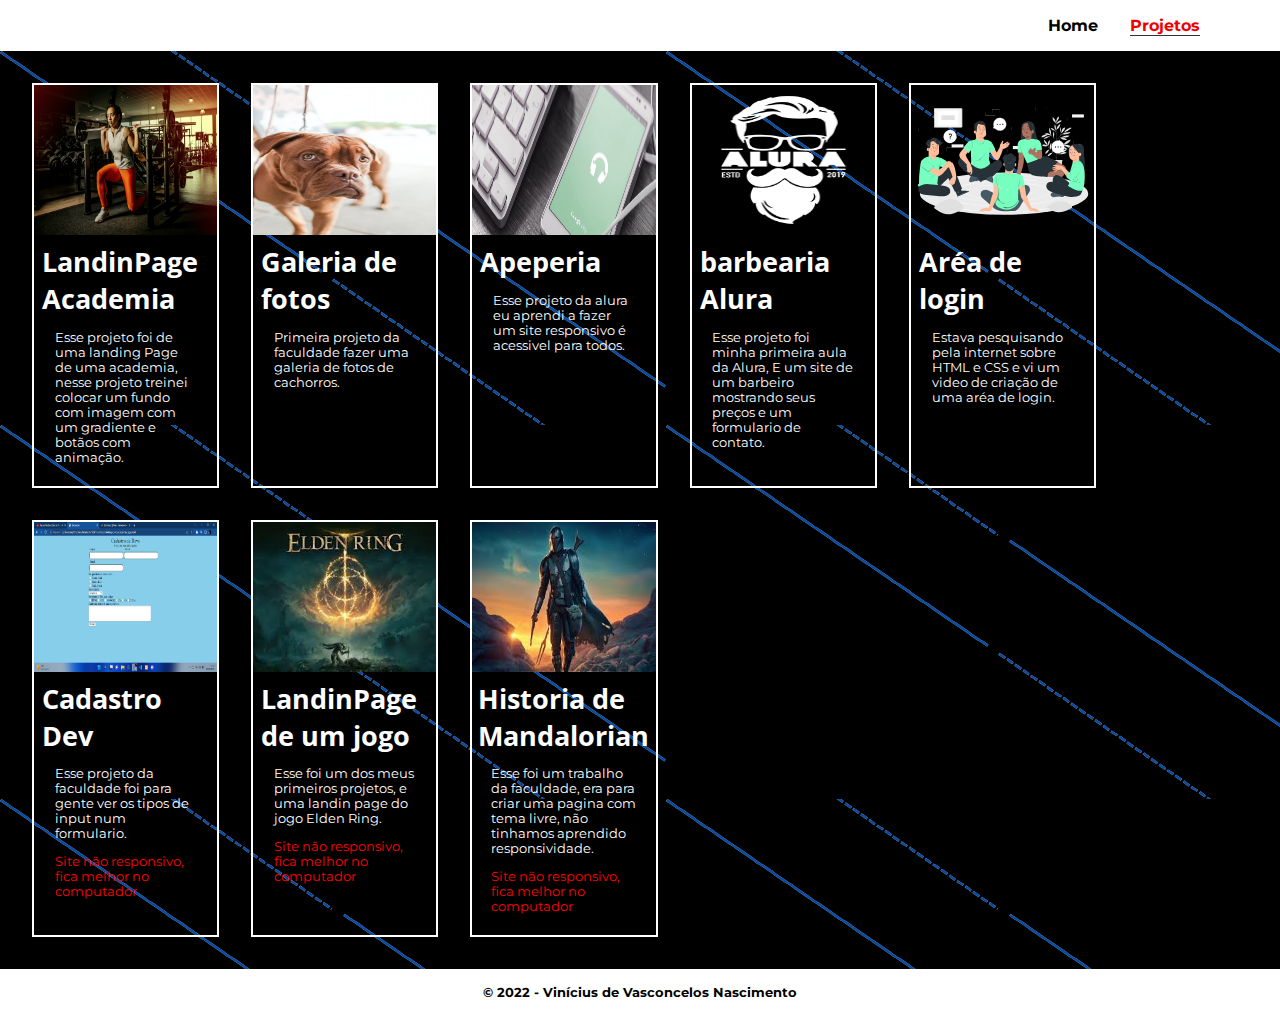
==== projetos.html @ 04dbd7cd "first commit" ====
<!DOCTYPE html>
<html lang="pt-br">
<head>
    <meta charset="UTF-8">
    <meta http-equiv="X-UA-Compatible" content="IE=edge">
    <meta name="viewport" content="width=device-width, initial-scale=1.0">
    <title>PortVN | Projetos</title>

    <link rel="stylesheet" href="css/base.css">
    <link rel="stylesheet" href="css/cssProjetos/style.css">

    <link rel="stylesheet" href="css/cabecalho/cabecalho.css">
    <link rel="stylesheet" href="css/cabecalho/cabecalho-link.css">
    <link rel="stylesheet" href="css/cabecalho/cabecalho-objeto.css">
    <link rel="stylesheet" href="css/cabecalho/cabecalho-lista.css">
    <link rel="stylesheet" href="css/cabecalho/cabecalho-navegacao.css">

    <link rel="stylesheet" href="css/cssProjetos/Projetos/projetos.css">
    <link rel="stylesheet" href="css/cssProjetos/Projetos/projetos-objeto.css">
    <link rel="stylesheet" href="css/cssProjetos/Projetos/projetos-img.css">
    <link rel="stylesheet" href="css/cssProjetos/Projetos/projetos-caixa.css">
    <link rel="stylesheet" href="css/cssProjetos/Projetos/projetos-titulo.css">
    <link rel="stylesheet" href="css/cssProjetos/Projetos/projetos-texto.css">

    <link rel="stylesheet" href="css/rodape/rodape.css">
    <link rel="stylesheet" href="css/rodape/rodape-texto.css">

</head>
<body>
    <header class="cabecalho">
        <nav class="cabecalho__navegacao">
            <ul class="cabecalho__lista">
                <li class="cabecalho__objeto"><a class="cabecalho__link" href="index.html">Home</a></li>
                <li class="cabecalho__objeto"><a class="cabecalho__link ativo" href="projetos.html">Projetos</a></li>
            </ul>
        </nav>
    </header>
    <main class="conteudo">
        <section class="projetos">
            <div class="projetos__objeto">
                <img src="projetos/academia-Copia/img/img5.jpg" alt="Landin Page de uma academia" class="projetos__img">
                <div class="projetos__caixa">
                    <a href="projetos/academia-Copia/pagina.html" class="projetos__link">
                        <h2 class="projetos__titulo">LandinPage Academia</h2>
                        <p class="projetos__texto">Esse projeto foi de uma landing Page de uma academia, nesse projeto treinei colocar um fundo com imagem com um gradiente e botãos com animação.</p>
                    </a>
                </div>
            </div>
            <div class="projetos__objeto">
                <img src="projetos/Galeriadefotos/img/cachorro1.jpg" alt="cachoro" class="projetos__img">
                <div class="projetos__caixa">
                    <a href="projetos/Galeriadefotos/pagina.html" class="projetos__link">
                        <h2 class="projetos__titulo">Galeria de fotos</h2>
                        <p class="projetos__texto">Primeira projeto da faculdade fazer uma galeria de fotos de cachorros.</p>
                    </a>
                </div>
            </div>
            <div class="projetos__objeto">
                <img src="projetos/Modulo-05 HTMLeCSSresponsivo/img/10-aplicativos-mais-baixados.png" alt="Landin page de um jogo" class="projetos__img">
                <div class="projetos__caixa">
                    <a href="projetos/Modulo-05 HTMLeCSSresponsivo/index.html" class="projetos__link">
                        <h2 class="projetos__titulo">Apeperia</h2>
                        <p class="projetos__texto">Esse projeto da alura eu aprendi a fazer um site responsivo é acessivel para todos.</p>
                    </a>
                </div>
            </div>
            <div class="projetos__objeto">
                <img src="projetos/Modulo-01HTMLeCSS-Copia/imagens/logo-branco.png" alt="Site Barbearia Alura" class="projetos__img">
                <div class="projetos__caixa">
                    <a href="projetos/Modulo-01HTMLeCSS-Copia/pagina.html" class="projetos__link">
                        <h2 class="projetos__titulo">barbearia Alura</h2>
                        <p class="projetos__texto">Esse projeto foi minha primeira aula da Alura, E um site de um barbeiro mostrando seus preços e um formulario de contato.</p>
                    </a>
                </div>
            </div>
            <div class="projetos__objeto">
                <img src="projetos/Paginalogin/pessoas.svg" alt="Site Barbearia Alura" class="projetos__img">
                <div class="projetos__caixa">
                    <a href="projetos/Paginalogin/index.html" class="projetos__link">
                        <h2 class="projetos__titulo">Aréa de login</h2>
                        <p class="projetos__texto">Estava pesquisando pela internet sobre HTML e CSS e vi um video de criação de uma aréa de login.</p>
                    </a>
                </div>
            </div>
            <div class="projetos__objeto">
                <img src="projetos/Cadastro/img/Captura de Tela (3).png" alt="Site Barbearia Alura" class="projetos__img">
                <div class="projetos__caixa">
                    <a href="projetos/Cadastro/pagia.html" class="projetos__link">
                        <h2 class="projetos__titulo">Cadastro Dev</h2>
                        <p class="projetos__texto">Esse projeto da faculdade foi para gente ver os tipos de input num formulario.</p>
                        <p class="projetos__texto recado">Site não responsivo, fica melhor no computador</p>
                    </a>
                </div>
            </div>
            <div class="projetos__objeto">
                <img src="projetos/eldenring/img/capa.jpg" alt="Landin page de um jogo" class="projetos__img">
                <div class="projetos__caixa">
                    <a href="projetos/eldenring/pagina.html" class="projetos__link">
                        <h2 class="projetos__titulo">LandinPage de um jogo</h2>
                        <p class="projetos__texto">Esse foi um dos meus primeiros projetos, e uma landin page do jogo Elden Ring.</p>
                        <p class="projetos__texto recado">Site não responsivo, fica melhor no computador</p>
                    </a>
                </div>
            </div>
            <div class="projetos__objeto">
                <img src="projetos/Mandalorian/img/cmf.png" alt="Landin page de um jogo" class="projetos__img">
                <div class="projetos__caixa">
                    <a href="projetos/Mandalorian/pagina.html" class="projetos__link">
                        <h2 class="projetos__titulo">Historia de Mandalorian</h2>
                        <p class="projetos__texto">Esse foi um trabalho da faculdade, era para criar uma pagina com tema livre, não tinhamos aprendido responsividade.</p>
                        <p class="projetos__texto recado">Site não responsivo, fica melhor no computador</p>
                    </a>
                </div>
            </div>
        </section>
    </main>
    <footer class="rodape">
        <p class="rodape__texto">&copy; 2022 - Vinícius de Vasconcelos Nascimento</p>
    </footer>
</body>
</html>
---- css/base.css ----
@import url('https://fonts.googleapis.com/css2?family=Montserrat:wght@300;400;700&family=Open+Sans:wght@300;400;700&display=swap');

:root {
    --fundo-cabecalho: #ffffffff;
    --fundo: #000000;

    --letra: #ffffffff;
    --letra-projetos: #856d6d;

    --letra-geral: 'Montserrat', sans-serif;
    --letra-titulos: 'Open Sans', sans-serif;

    --borda: #ffffff;

}

* {
    margin: 0;
    padding: 0;
    text-decoration: none;
    box-sizing: border-box;
    font-family: var(--letra-geral);
}

main {
    background: var(--fundo) url(../img/fundo.png);
}

hr {
    margin: 4px 0 4px 0;
    box-shadow: 0px 0px 10px #ffffff;
}
---- css/cssProjetos/style.css ----
body {
    display: grid;
    grid-template-areas: 
        "cabecalho"
        "conteudo"
        "rodape";
    grid-template-columns: auto;
    grid-template-rows: auto auto auto;
}

.cabecalho {
    grid-area: cabecalho;
}

.conteudo {
    grid-area: conteudo;
}

.rodape {
    grid-area: rodape;
}
---- css/cabecalho/cabecalho.css ----
.cabecalho {
    background: var(--fundo-cabecalho);
    padding: 1rem;
}

@media screen and (min-width: 1024px) {
    .cabecalho {
        padding: 1rem 5rem 1rem 1rem;
    }
}
---- css/cabecalho/cabecalho-link.css ----
.cabecalho__link {
    color: black;
    margin: 0 0 0 1.5rem;
    font-size: 1.2rem;
    font-weight: 700;
}

.cabecalho__link:hover, .ativo {
    border-bottom: 1px solid #333333;
    color: #ee0000;
}

@media screen and (min-width: 768px) {
    .cabecalho__link {
        margin: 0 0 0 2rem;
        font-size: 1.6rem;
    }
}

@media screen and (min-width: 1024px) {
    .cabecalho__link {
        font-size: 1rem;
    }
}
---- css/cabecalho/cabecalho-lista.css ----
.cabecalho__lista {
    display: flex;
    justify-content: center;
    list-style: none;
}

@media screen and (min-width: 768px) {
    .cabecalho__lista {
        justify-content: end;
    }
}
---- css/cssProjetos/Projetos/projetos.css ----
.projetos {
    display: flex;
    flex-wrap: wrap;
    padding: 1rem;
}
---- css/cssProjetos/Projetos/projetos-objeto.css ----
.projetos__objeto {
    border: 2px solid var(--borda);
    display: grid;
    margin: 1rem 0;
    grid-template-areas: 
        "projetos-img"
        "projetos-caixa";
    grid-template-columns: 100%;
    grid-template-rows: 150px auto;
    width: 100%;
}

.projetos__objeto:hover {
    background: #ffffff;
    grid-template-rows: 100px auto;
}

@media screen and (min-width: 768px) {
    .projetos__objeto {
        width: 25%;
        margin: 1rem 1rem;
    }
}

@media screen and (min-width: 1024px) {
    .projetos__objeto {
        width: 15%;
    }
}
---- css/cssProjetos/Projetos/projetos-img.css ----
.projetos__img {
    grid-area: projetos-img;
    width: 100%;
    height: 100%;
    transition: 1s ease-in-out;
}

.projetos__objeto:hover .projetos__img {
    opacity: 0.6;
}
---- css/cssProjetos/Projetos/projetos-caixa.css ----
.projetos__caixa {
    padding: 0.5rem;
    display: flex;
    align-items: center;
    flex-direction: column;
    grid-area: projetos-caixa;
}
---- css/cssProjetos/Projetos/projetos-titulo.css ----
.projetos__titulo {
    color: #ffffff;
    font-family: var(--letra-titulos);
    font-weight: 700;
    font-size: 1.7rem;
    transition: 3s ease-in-out;
}

.projetos__objeto:hover .projetos__titulo {
    color: black;
}
---- css/cssProjetos/Projetos/projetos-texto.css ----
.projetos__texto {
    color: #ffffff;
    font-size: 1rem;
    margin: 1em;
    transition: 2s ease-in-out;
}

.recado {
    color: red;
    font-size: 1.5rem;
}

.projetos__objeto:hover .projetos__texto {
    color: black;
}

@media screen and (min-width: 768px) {
    .projetos__texto {
        font-size: .9rem;
    }
}

@media screen and (min-width: 1024px) {
    .projetos__texto {
        font-size: .8rem;
    }
}
---- css/rodape/rodape.css ----
.rodape {
    padding: 1rem;
}
---- css/rodape/rodape-texto.css ----
.rodape__texto {
    font-size: .8rem;
    font-weight: 400;
    font-weight: 700;
}

@media screen and (min-width: 768px) {
    .rodape__texto {
        font-size: 1rem;
    }
}

@media screen and (min-width: 1024px) {
    .rodape__texto {
        font-size: .8rem;
        text-align: center;
    }
}
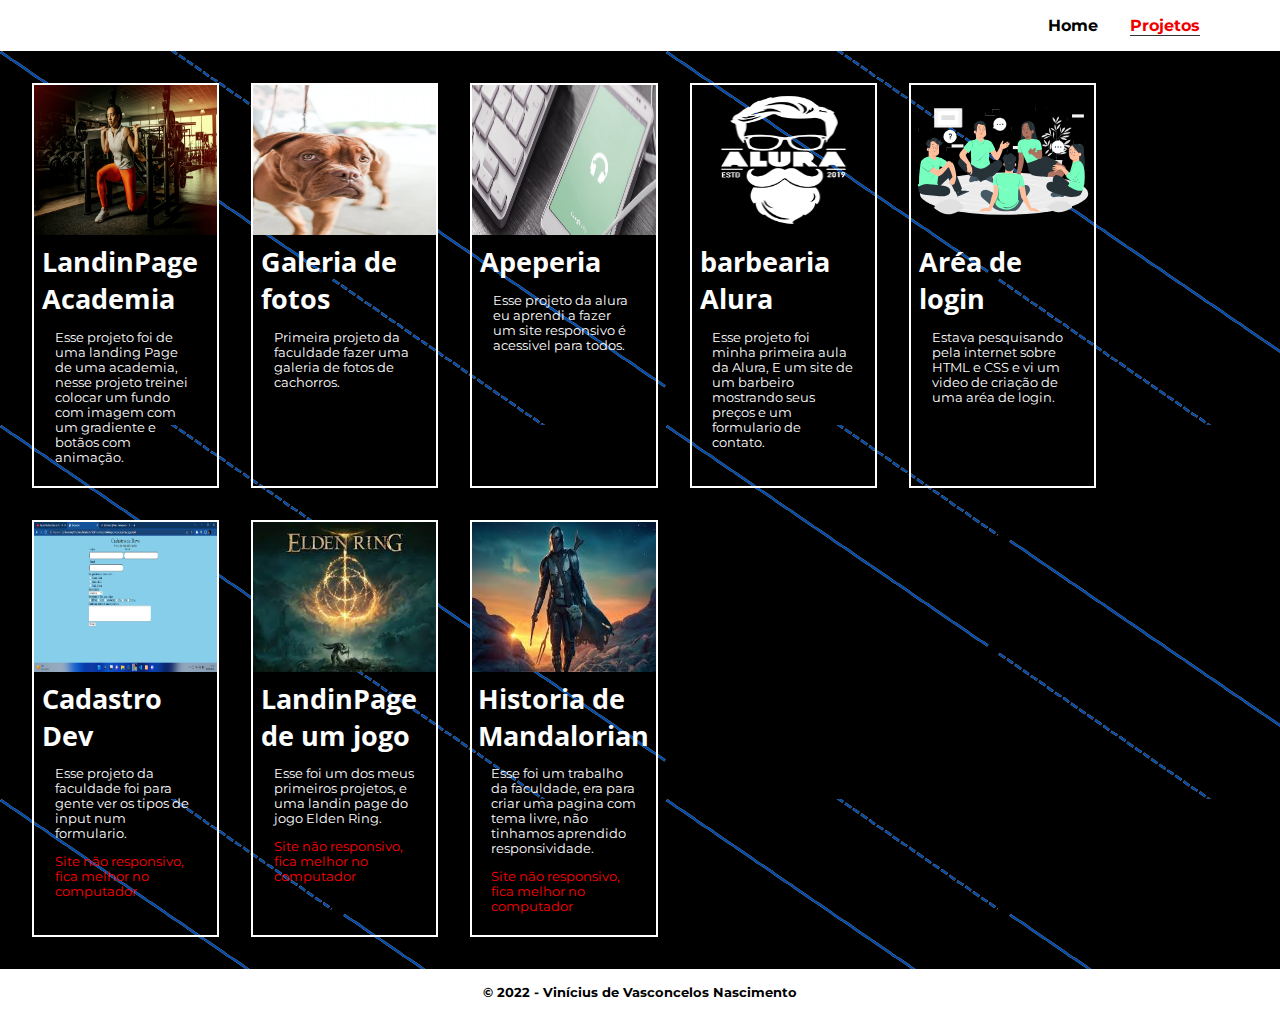
==== commit 7624b85f: "arrumandofotos" ====
--- a/projetos.html
+++ b/projetos.html
@@ -47,7 +47,7 @@
                 </div>
             </div>
             <div class="projetos__objeto">
-                <img src="projetos/Galeriadefotos/img/cachorro1.jpg" alt="cachoro" class="projetos__img">
+                <img src="projetos/Galeriadefotos/img/cachorro1.png" alt="cachoro" class="projetos__img">
                 <div class="projetos__caixa">
                     <a href="projetos/Galeriadefotos/pagina.html" class="projetos__link">
                         <h2 class="projetos__titulo">Galeria de fotos</h2>
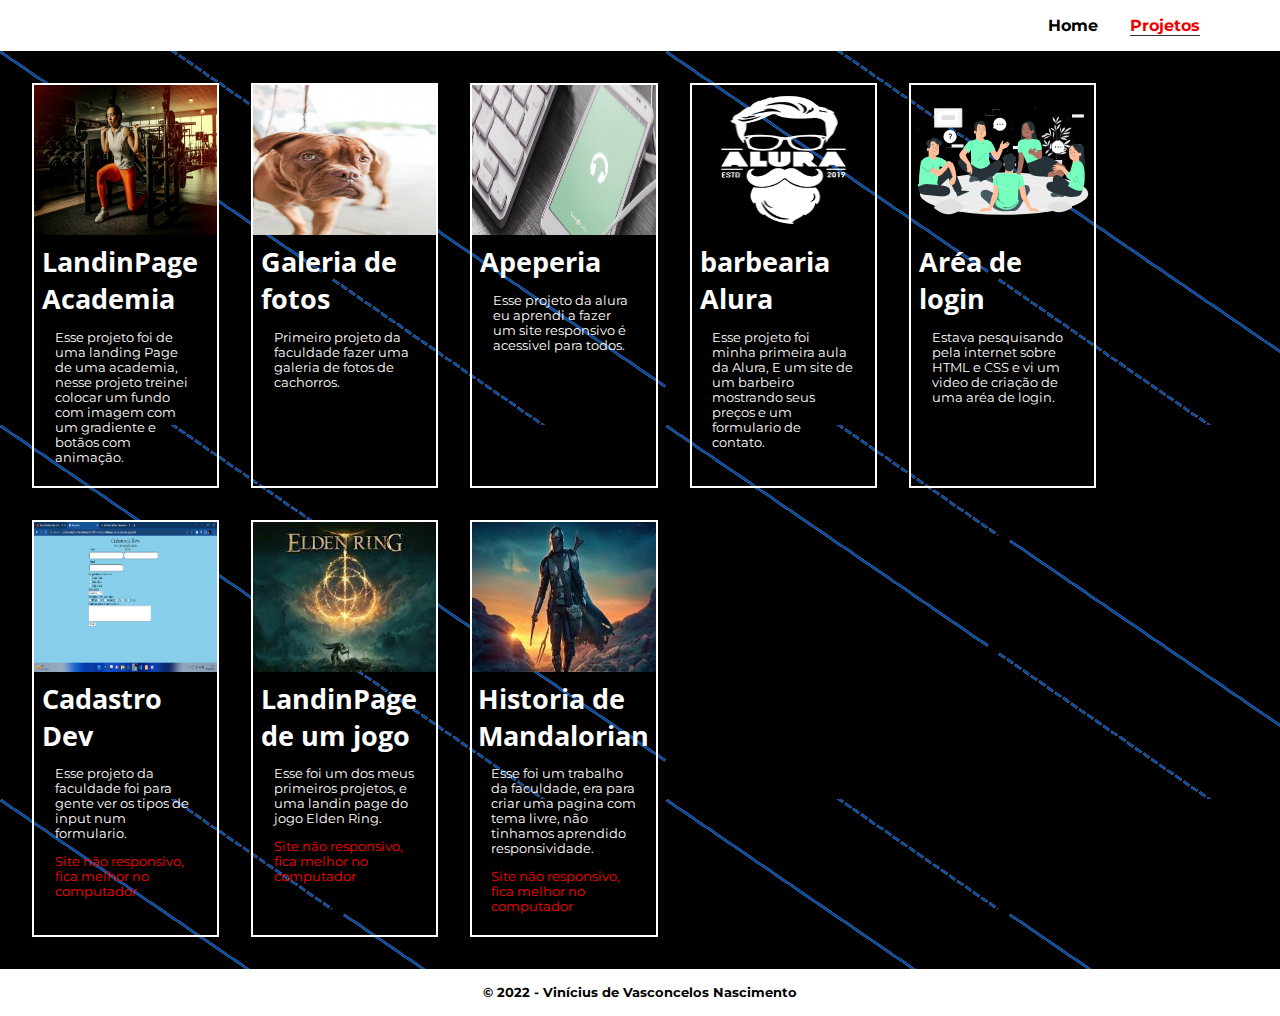
==== commit 0bd9ab97: "arrumando2" ====
--- a/projetos.html
+++ b/projetos.html
@@ -51,7 +51,7 @@
                 <div class="projetos__caixa">
                     <a href="projetos/Galeriadefotos/pagina.html" class="projetos__link">
                         <h2 class="projetos__titulo">Galeria de fotos</h2>
-                        <p class="projetos__texto">Primeira projeto da faculdade fazer uma galeria de fotos de cachorros.</p>
+                        <p class="projetos__texto">Primeiro projeto da faculdade fazer uma galeria de fotos de cachorros.</p>
                     </a>
                 </div>
             </div>
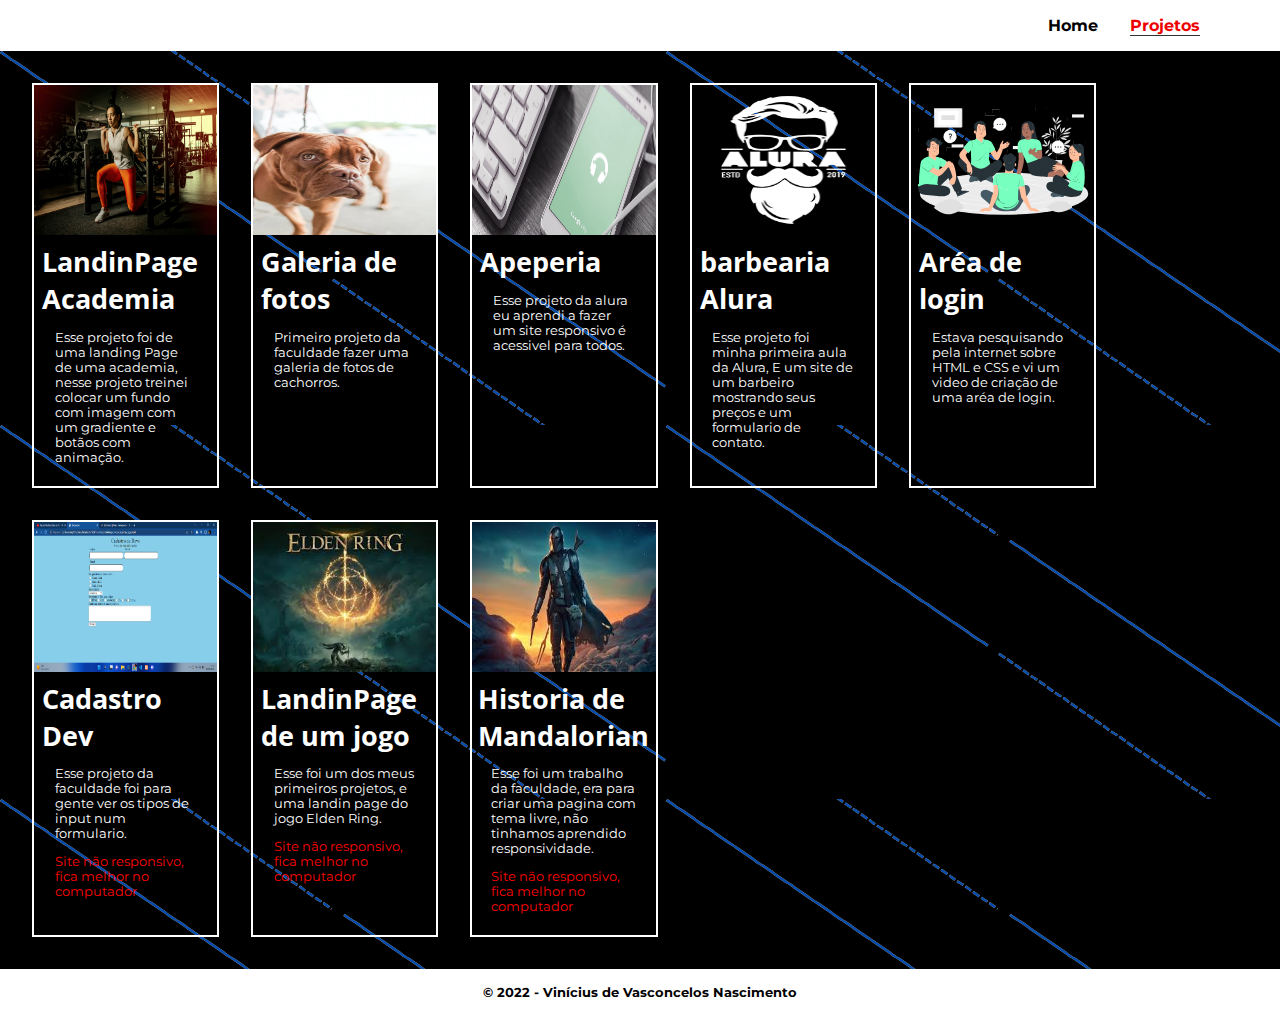
==== commit f1e90c65: "cachorros" ====
--- a/projetos.html
+++ b/projetos.html
@@ -47,7 +47,7 @@
                 </div>
             </div>
             <div class="projetos__objeto">
-                <img src="projetos/Galeriadefotos/img/cachorro1.png" alt="cachoro" class="projetos__img">
+                <img src="projetos/Galeriadefotos/img/cao1.png" alt="cachoro" class="projetos__img">
                 <div class="projetos__caixa">
                     <a href="projetos/Galeriadefotos/pagina.html" class="projetos__link">
                         <h2 class="projetos__titulo">Galeria de fotos</h2>
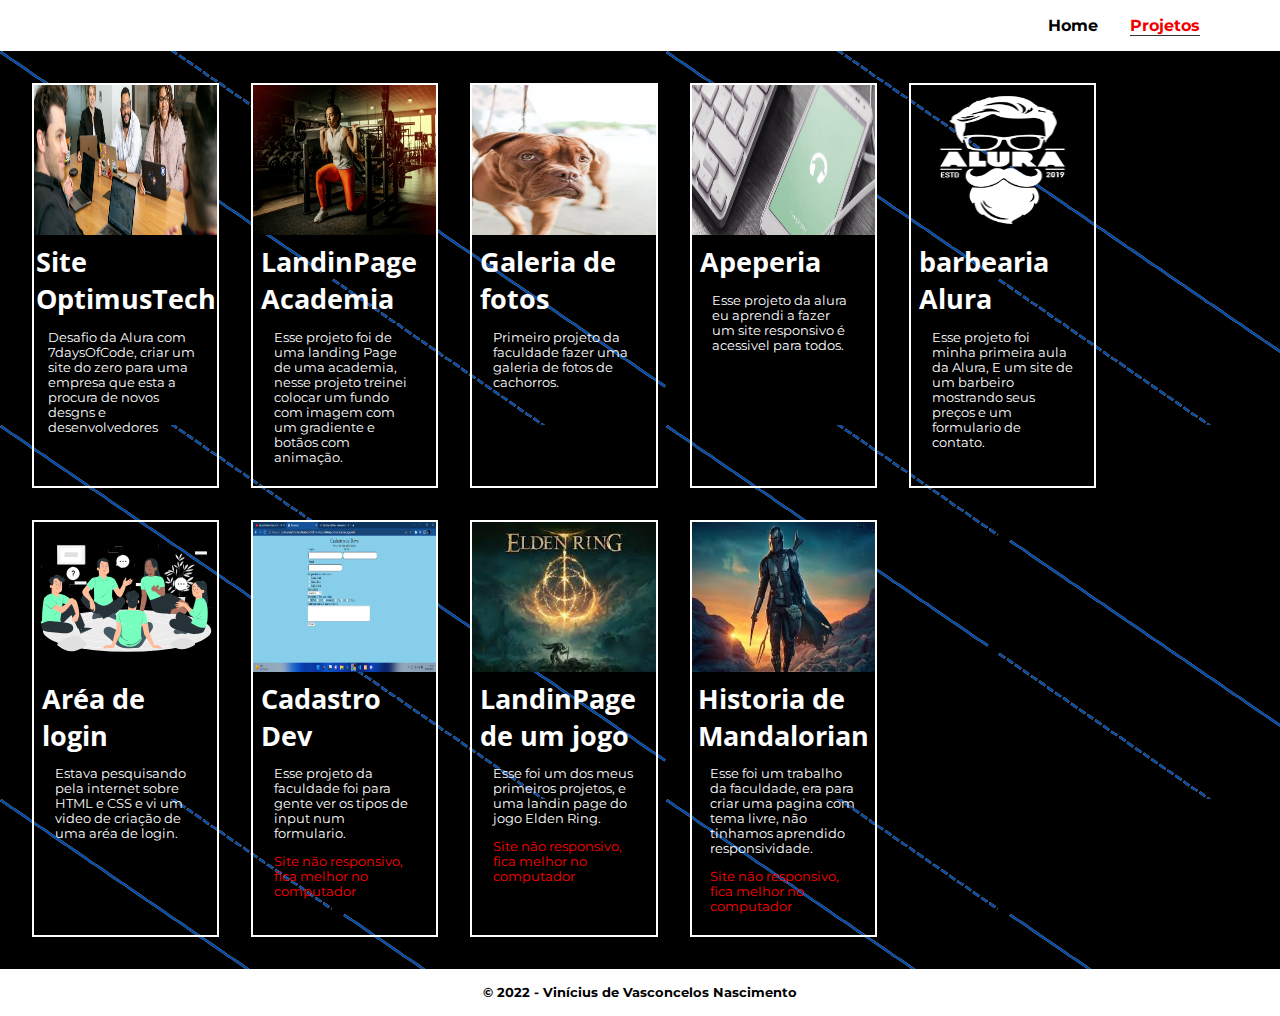
==== commit a2f576f3: "Site Optimus" ====
--- a/projetos.html
+++ b/projetos.html
@@ -37,6 +37,15 @@
     </header>
     <main class="conteudo">
         <section class="projetos">
+            <div class="projetos__objeto">
+                <img src="img/optimus.png" alt="Site OptimusTech" class="projetos__img">
+                <div class="projetos__caixa">
+                    <a href="https://viny1290.github.io/OptimusTech/" class="projetos__link">
+                        <h2 class="projetos__titulo">Site OptimusTech</h2>
+                        <p class="projetos__texto">Desafio da Alura com 7daysOfCode, criar um site do zero para uma empresa que esta a procura de novos desgns e desenvolvedores</p>
+                    </a>
+                </div>
+            </div>
             <div class="projetos__objeto">
                 <img src="projetos/academia-Copia/img/img5.jpg" alt="Landin Page de uma academia" class="projetos__img">
                 <div class="projetos__caixa">
